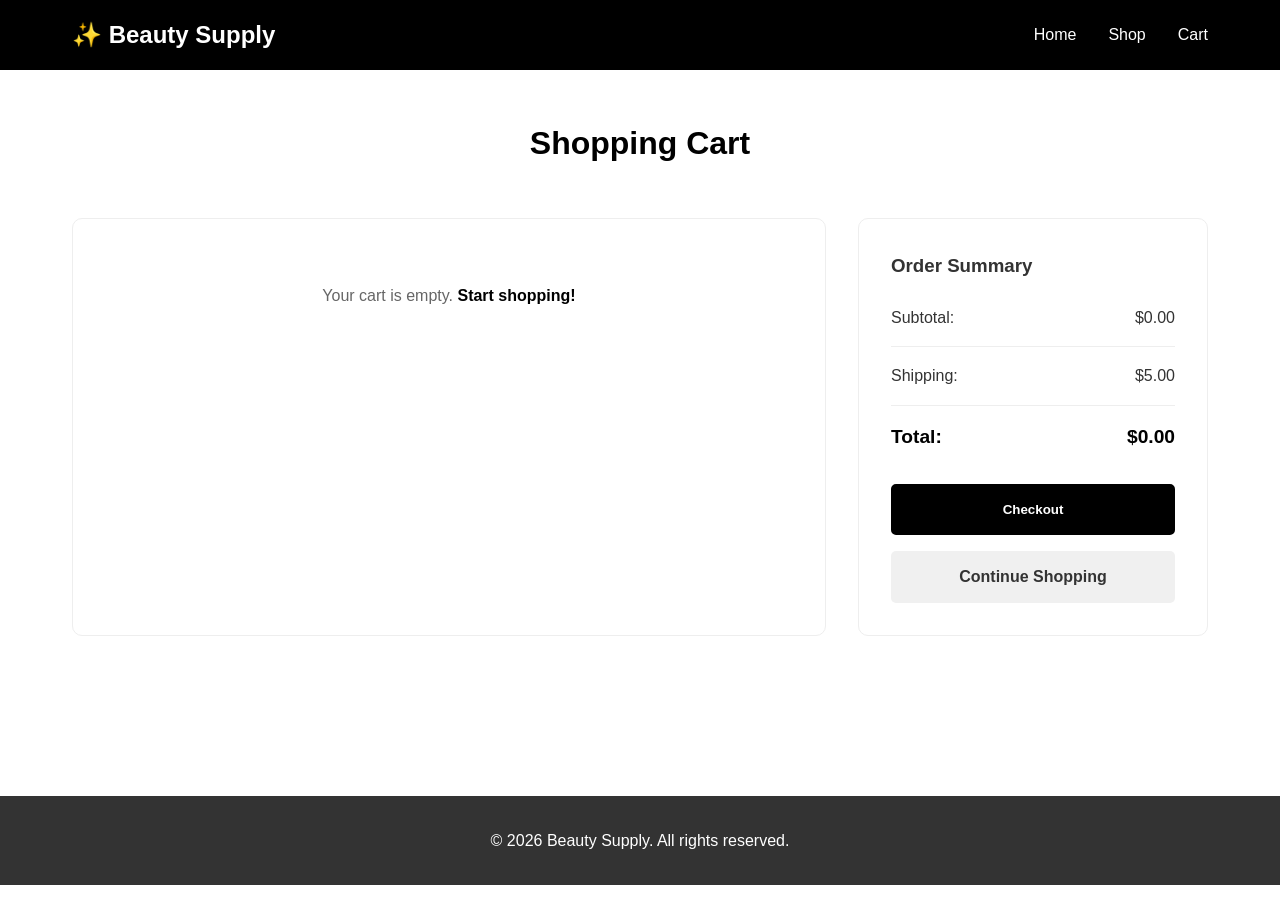
==== cart-page/cart.html @ bdc81472 "Initial beauty supply website" ====
<!DOCTYPE html>
<html lang="en">
<head>
    <meta charset="UTF-8">
    <meta name="viewport" content="width=device-width, initial-scale=1.0">
    <title>Beauty Supply - Cart</title>
    <link rel="stylesheet" href="../styles/style-landing.css">
    <link rel="stylesheet" href="style-cart.css">
</head>
<body>
    <nav class="navbar">
        <div class="nav-container">
            <h1 class="logo">✨ Beauty Supply</h1>
            <ul class="nav-links">
                <li><a href="../index.html">Home</a></li>
                <li><a href="../shop-page/shop.html">Shop</a></li>
                <li><a href="cart.html">Cart</a></li>
            </ul>
        </div>
    </nav>

    <main>
        <h2>Shopping Cart</h2>
        <div class="cart-container">
            <div class="cart-items" id="cartItems">
                <!-- Items will be loaded here -->
            </div>
            <div class="cart-summary">
                <h3>Order Summary</h3>
                <div class="summary-row">
                    <span>Subtotal:</span>
                    <span id="subtotal">$0.00</span>
                </div>
                <div class="summary-row">
                    <span>Shipping:</span>
                    <span>$5.00</span>
                </div>
                <div class="summary-row total">
                    <span>Total:</span>
                    <span id="total">$0.00</span>
                </div>
                <button class="btn-checkout">Checkout</button>
                <a href="../shop-page/shop.html" class="btn-continue">Continue Shopping</a>
            </div>
        </div>
    </main>

    <footer>
        <p>&copy; 2026 Beauty Supply. All rights reserved.</p>
    </footer>

    <script src="../products.js"></script>
    <script src="app.js"></script>
</body>
</html>
---- styles/style-landing.css ----
* {
    margin: 0;
    padding: 0;
    box-sizing: border-box;
}

body {
    font-family: 'Segoe UI', Tahoma, Geneva, Verdana, sans-serif;
    line-height: 1.6;
    color: #333;
}

/* Navbar */
.navbar {
    background: #000;
    padding: 1rem 0;
    position: sticky;
    top: 0;
    z-index: 100;
}

.nav-container {
    max-width: 1200px;
    margin: 0 auto;
    padding: 0 2rem;
    display: flex;
    justify-content: space-between;
    align-items: center;
}

.logo {
    color: white;
    font-size: 1.5rem;
}

.nav-links {
    display: flex;
    list-style: none;
    gap: 2rem;
}

.nav-links a {
    color: white;
    text-decoration: none;
    font-weight: 500;
    transition: 0.3s;
}

.nav-links a:hover {
    opacity: 0.8;
}

/* Main Content */
main {
    max-width: 1200px;
    margin: 0 auto;
    padding: 3rem 2rem;
}

.hero {
    text-align: center;
    margin-bottom: 4rem;
    padding: 2rem;
    background: rgba(102, 126, 234, 0.1);
    border-radius: 10px;
}

.hero h2 {
    font-size: 2.5rem;
    margin-bottom: 1rem;
    color: #000;
}

.hero p {
    font-size: 1.2rem;
    color: #555;
    margin-bottom: 2rem;
}

.btn {
    display: inline-block;
    background: #000;
    color: white;
    padding: 0.8rem 2rem;
    border-radius: 5px;
    text-decoration: none;
    font-weight: 600;
    transition: 0.3s;
    border: 2px solid #000;
}

.btn:hover {
    transform: scale(1.05);
}

.features {
    display: grid;
    grid-template-columns: repeat(auto-fit, minmax(250px, 1fr));
    gap: 2rem;
}

.feature-card {
    padding: 2rem;
    background: white;
    border: 1px solid #eee;
    border-radius: 10px;
    text-align: center;
    transition: 0.3s;
}

.feature-card:hover {
    box-shadow: 0 5px 15px rgba(0, 0, 0, 0.1);
}

.feature-card h3 {
    margin-bottom: 1rem;
    color: #000;
}

/* Footer */
footer {
    background: #333;
    color: white;
    text-align: center;
    padding: 2rem;
    margin-top: 4rem;
}
---- cart-page/style-cart.css ----
main h2 {
    text-align: center;
    font-size: 2rem;
    margin-bottom: 3rem;
    color: #000;
}

.cart-container {
    display: grid;
    grid-template-columns: 1fr 350px;
    gap: 2rem;
    margin-bottom: 3rem;
}

.cart-items {
    background: white;
    border: 1px solid #eee;
    border-radius: 10px;
    padding: 2rem;
}

.empty-cart {
    text-align: center;
    color: #666;
    padding: 2rem;
}

.empty-cart a {
    color: #000;
    text-decoration: none;
    font-weight: 600;
}

.cart-item {
    display: flex;
    align-items: center;
    justify-content: space-between;
    padding: 1.5rem;
    border-bottom: 1px solid #eee;
    gap: 1rem;
}

.cart-item:last-child {
    border-bottom: none;
}

.item-info {
    display: flex;
    gap: 1rem;
    flex: 1;
}

.item-image {
    font-size: 2.5rem;
}

.item-details h3 {
    margin-bottom: 0.5rem;
}

.item-details p {
    color: #666;
    font-size: 0.9rem;
}

.item-quantity {
    display: flex;
    align-items: center;
    gap: 0.5rem;
}

.item-quantity button {
    background: #f0f0f0;
    border: none;
    width: 30px;
    height: 30px;
    border-radius: 5px;
    cursor: pointer;
    font-weight: bold;
}

.item-quantity button:hover {
    background: #e0e0e0;
}

.item-quantity input {
    width: 50px;
    text-align: center;
    border: 1px solid #ddd;
    padding: 0.3rem;
    border-radius: 5px;
}

.item-price {
    font-size: 1.2rem;
    font-weight: bold;
    color: #000;
    min-width: 80px;
    text-align: right;
}

.btn-remove {
    background: #ff6b6b;
    color: white;
    border: none;
    padding: 0.5rem 1rem;
    border-radius: 5px;
    cursor: pointer;
    transition: 0.3s;
}

.btn-remove:hover {
    background: #ee5a52;
}

.cart-summary {
    background: white;
    border: 1px solid #eee;
    border-radius: 10px;
    padding: 2rem;
    height: fit-content;
    position: sticky;
    top: 100px;
}

.cart-summary h3 {
    margin-bottom: 1.5rem;
    color: #333;
}

.summary-row {
    display: flex;
    justify-content: space-between;
    margin-bottom: 1rem;
    padding-bottom: 1rem;
    border-bottom: 1px solid #eee;
}

.summary-row.total {
    font-weight: bold;
    font-size: 1.2rem;
    border: none;
    margin: 1rem 0;
    color: #000;
}

.btn-checkout {
    width: 100%;
    background: #000;
    color: white;
    border: 2px solid #000;
    padding: 1rem;
    border-radius: 5px;
    font-weight: 600;
    cursor: pointer;
    margin-bottom: 1rem;
    transition: 0.3s;
}

.btn-checkout:hover {
    transform: scale(1.02);
}

.btn-continue {
    display: block;
    text-align: center;
    background: #f0f0f0;
    color: #333;
    padding: 0.8rem;
    border-radius: 5px;
    text-decoration: none;
    font-weight: 600;
    transition: 0.3s;
}

.btn-continue:hover {
    background: #e0e0e0;
}

@media (max-width: 768px) {
    .cart-container {
        grid-template-columns: 1fr;
    }
    
    .cart-summary {
        position: static;
    }
    
    .cart-item {
        flex-direction: column;
        align-items: flex-start;
    }
    
    .item-price {
        align-self: flex-end;
    }
}
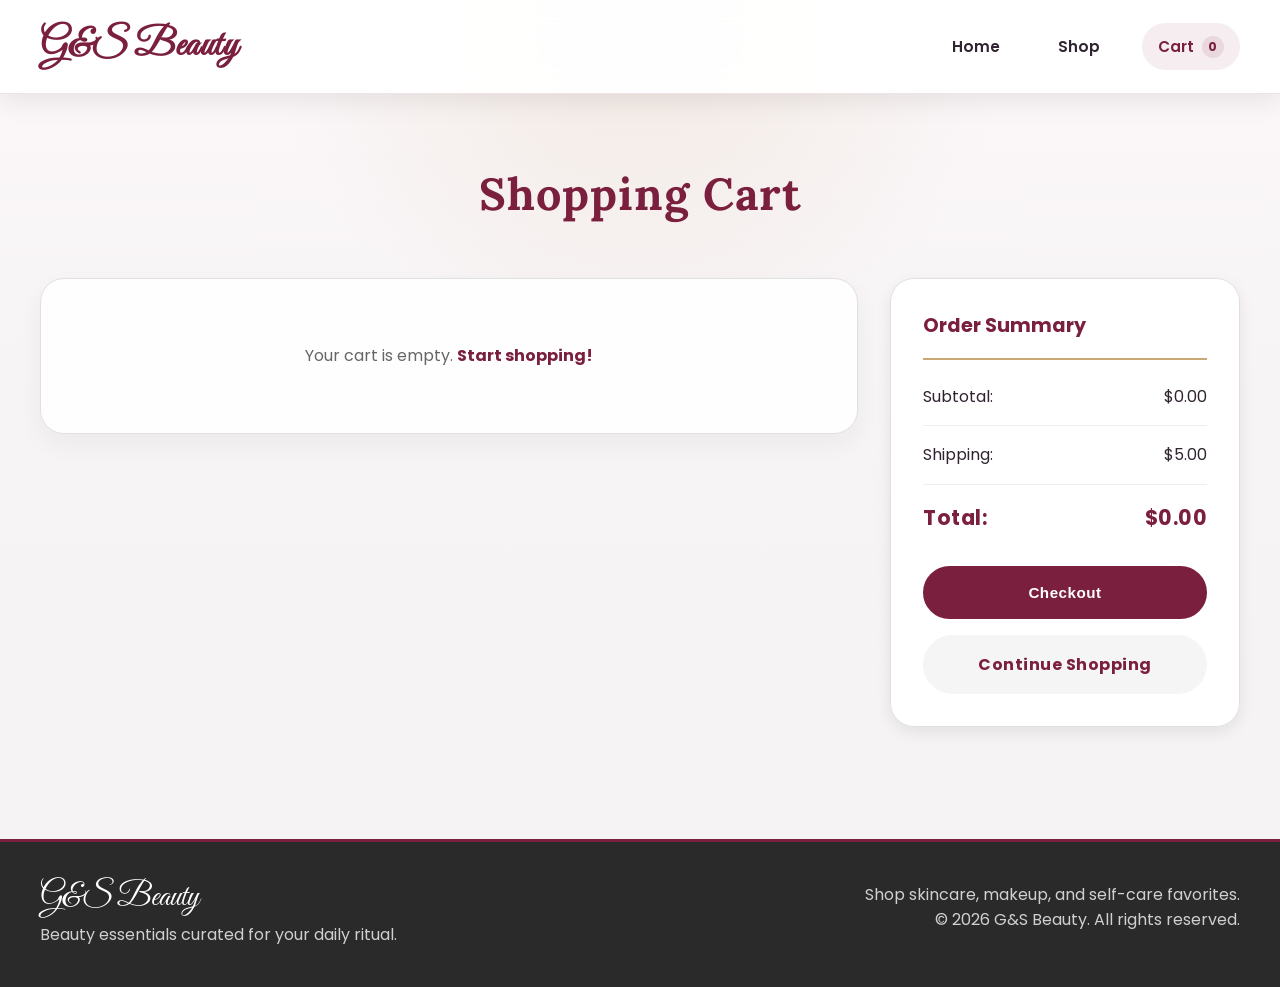
==== commit c1a82902: "Final! doone" ====
--- a/cart-page/cart.html
+++ b/cart-page/cart.html
@@ -3,21 +3,12 @@
 <head>
     <meta charset="UTF-8">
     <meta name="viewport" content="width=device-width, initial-scale=1.0">
-    <title>Beauty Supply - Cart</title>
+    <title>G&S Beauty - Cart</title>
     <link rel="stylesheet" href="../styles/style-landing.css">
     <link rel="stylesheet" href="style-cart.css">
 </head>
-<body>
-    <nav class="navbar">
-        <div class="nav-container">
-            <h1 class="logo">✨ Beauty Supply</h1>
-            <ul class="nav-links">
-                <li><a href="../index.html">Home</a></li>
-                <li><a href="../shop-page/shop.html">Shop</a></li>
-                <li><a href="cart.html">Cart</a></li>
-            </ul>
-        </div>
-    </nav>
+<body data-page="cart">
+    <div id="site-header"></div>
 
     <main>
         <h2>Shopping Cart</h2>
@@ -45,10 +36,9 @@
         </div>
     </main>
 
-    <footer>
-        <p>&copy; 2026 Beauty Supply. All rights reserved.</p>
-    </footer>
+    <div id="site-footer"></div>
 
+    <script src="../shared-layout.js"></script>
     <script src="../products.js"></script>
     <script src="app.js"></script>
 </body>
--- a/styles/style-landing.css
+++ b/styles/style-landing.css
@@ -1,127 +1,346 @@
+@import url('https://fonts.googleapis.com/css2?family=Great+Vibes&family=Lora:ital@0;1&family=Poppins:wght@400;600;700&display=swap');
+
+:root {
+    --color-wine: #7B1F3E;
+    --color-wine-deep: #5f1730;
+    --color-gold: #C9A876;
+    --color-gold-deep: #B8935F;
+    --color-ink: #2f2430;
+    --color-muted: #6f6671;
+    --color-surface: #ffffff;
+    --color-surface-soft: #f8f3f5;
+    --color-border: #e7dde2;
+    --shadow-soft: 0 12px 35px rgba(123, 31, 62, 0.10);
+    --shadow-nav: 0 8px 24px rgba(0, 0, 0, 0.08);
+    --content-width: min(1200px, calc(100% - 2rem));
+}
+
 * {
     margin: 0;
     padding: 0;
     box-sizing: border-box;
 }
 
+html {
+    font-size: 16px;
+}
+
 body {
-    font-family: 'Segoe UI', Tahoma, Geneva, Verdana, sans-serif;
+    min-height: 100vh;
+    display: flex;
+    flex-direction: column;
+    font-family: 'Poppins', sans-serif;
     line-height: 1.6;
-    color: #333;
+    color: var(--color-ink);
+    background:
+        radial-gradient(circle at top, rgba(201, 168, 118, 0.18), transparent 32%),
+        linear-gradient(180deg, #fcf8fa 0%, #f7f4f6 40%, #f4f2f3 100%);
 }
 
 /* Navbar */
 .navbar {
-    background: #000;
+    background: rgba(255, 255, 255, 0.95);
+    backdrop-filter: blur(14px);
+    border-bottom: 1px solid rgba(123, 31, 62, 0.12);
     padding: 1rem 0;
     position: sticky;
     top: 0;
     z-index: 100;
+    box-shadow: var(--shadow-nav);
 }
 
 .nav-container {
-    max-width: 1200px;
+    width: var(--content-width);
     margin: 0 auto;
-    padding: 0 2rem;
     display: flex;
     justify-content: space-between;
     align-items: center;
+    gap: 1rem;
+    position: relative;
 }
 
 .logo {
-    color: white;
-    font-size: 1.5rem;
+    color: var(--color-wine);
+    font-size: clamp(1.9rem, 3vw, 2.4rem);
+    font-weight: 700;
+    letter-spacing: 0.5px;
+    font-family: 'Great Vibes', cursive;
+    text-decoration: none;
+    white-space: nowrap;
 }
 
 .nav-links {
     display: flex;
     list-style: none;
-    gap: 2rem;
+    gap: clamp(0.75rem, 2vw, 2rem);
+    align-items: center;
 }
 
 .nav-links a {
-    color: white;
+    color: var(--color-ink);
     text-decoration: none;
-    font-weight: 500;
-    transition: 0.3s;
-}
-
-.nav-links a:hover {
-    opacity: 0.8;
+    font-weight: 600;
+    transition: color 0.3s ease, background-color 0.3s ease;
+    font-size: 0.95rem;
+    padding: 0.7rem 1rem;
+    border-radius: 999px;
+    display: inline-flex;
+    align-items: center;
+    gap: 0.5rem;
+}
+
+.nav-links a:hover,
+.nav-links a.active {
+    color: var(--color-wine);
+    background: rgba(123, 31, 62, 0.08);
+}
+
+.menu-toggle {
+    display: none;
+    border: 1px solid rgba(123, 31, 62, 0.2);
+    background: var(--color-surface);
+    border-radius: 0.9rem;
+    width: 48px;
+    height: 48px;
+    padding: 0.65rem;
+    cursor: pointer;
+    margin-left: auto;
+}
+
+.menu-toggle span {
+    display: block;
+    width: 100%;
+    height: 2px;
+    background: var(--color-wine);
+    margin: 5px 0;
+    transition: transform 0.25s ease, opacity 0.25s ease;
+}
+
+.menu-toggle.open span:nth-child(1) {
+    transform: translateY(7px) rotate(45deg);
+}
+
+.menu-toggle.open span:nth-child(2) {
+    opacity: 0;
+}
+
+.menu-toggle.open span:nth-child(3) {
+    transform: translateY(-7px) rotate(-45deg);
+}
+
+.cart-count {
+    min-width: 1.4rem;
+    height: 1.4rem;
+    display: inline-grid;
+    place-items: center;
+    padding: 0 0.3rem;
+    border-radius: 999px;
+    background: rgba(123, 31, 62, 0.1);
+    color: var(--color-wine);
+    font-size: 0.78rem;
+    font-weight: 700;
+}
+
+.cart-count.has-items {
+    background: var(--color-gold);
+    color: white;
 }
 
 /* Main Content */
 main {
-    max-width: 1200px;
+    width: var(--content-width);
     margin: 0 auto;
-    padding: 3rem 2rem;
+    padding: clamp(2rem, 5vw, 4rem) 0;
+    flex: 1;
 }
 
 .hero {
     text-align: center;
-    margin-bottom: 4rem;
-    padding: 2rem;
-    background: rgba(102, 126, 234, 0.1);
-    border-radius: 10px;
+    margin-bottom: clamp(2.5rem, 6vw, 4rem);
+    padding: clamp(2.5rem, 7vw, 5rem) clamp(1.2rem, 4vw, 4rem);
+    background:
+        radial-gradient(circle at top, rgba(255, 255, 255, 0.16), transparent 30%),
+        linear-gradient(135deg, var(--color-wine) 0%, #A02E50 55%, #b54667 100%);
+    border-radius: clamp(1.25rem, 3vw, 2rem);
+    color: white;
+    box-shadow: var(--shadow-soft);
 }
 
 .hero h2 {
-    font-size: 2.5rem;
+    font-family: 'Lora', serif;
+    font-size: clamp(2.1rem, 6vw, 4rem);
     margin-bottom: 1rem;
-    color: #000;
+    color: white;
+    font-weight: 700;
+    letter-spacing: 0.02em;
 }
 
 .hero p {
-    font-size: 1.2rem;
-    color: #555;
+    font-size: clamp(1rem, 2.5vw, 1.2rem);
+    color: rgba(255, 255, 255, 0.9);
     margin-bottom: 2rem;
+    max-width: 40rem;
+    margin-inline: auto;
 }
 
 .btn {
     display: inline-block;
-    background: #000;
-    color: white;
-    padding: 0.8rem 2rem;
-    border-radius: 5px;
+    background: var(--color-gold);
+    color: white;
+    padding: 1rem 2.5rem;
+    border-radius: 999px;
     text-decoration: none;
-    font-weight: 600;
-    transition: 0.3s;
-    border: 2px solid #000;
+    font-weight: 700;
+    transition: transform 0.3s ease, background-color 0.3s ease, border-color 0.3s ease;
+    border: 2px solid var(--color-gold);
+    letter-spacing: 0.04em;
+    font-size: 0.95rem;
 }
 
 .btn:hover {
-    transform: scale(1.05);
+    background: var(--color-gold-deep);
+    border-color: var(--color-gold-deep);
+    transform: translateY(-2px);
 }
 
 .features {
     display: grid;
-    grid-template-columns: repeat(auto-fit, minmax(250px, 1fr));
-    gap: 2rem;
+    grid-template-columns: repeat(auto-fit, minmax(min(100%, 250px), 1fr));
+    gap: clamp(1rem, 3vw, 2rem);
 }
 
 .feature-card {
-    padding: 2rem;
-    background: white;
-    border: 1px solid #eee;
-    border-radius: 10px;
+    padding: clamp(1.4rem, 4vw, 2rem);
+    background: rgba(255, 255, 255, 0.85);
+    border: 1px solid var(--color-border);
+    border-radius: 1.5rem;
     text-align: center;
-    transition: 0.3s;
+    transition: transform 0.3s ease, box-shadow 0.3s ease, border-color 0.3s ease;
+    box-shadow: 0 10px 24px rgba(47, 36, 48, 0.04);
 }
 
 .feature-card:hover {
-    box-shadow: 0 5px 15px rgba(0, 0, 0, 0.1);
+    box-shadow: var(--shadow-soft);
+    transform: translateY(-4px);
+    border-color: rgba(201, 168, 118, 0.8);
 }
 
 .feature-card h3 {
     margin-bottom: 1rem;
-    color: #000;
+    color: var(--color-wine);
+    font-size: 1.2rem;
+    font-weight: 700;
+    font-family: 'Lora', serif;
+}
+
+.feature-card p {
+    color: var(--color-muted);
 }
 
 /* Footer */
-footer {
-    background: #333;
-    color: white;
-    text-align: center;
-    padding: 2rem;
-    margin-top: 4rem;
-}
+footer,
+.site-footer {
+    background: #2a2a2a;
+    color: white;
+    margin-top: auto;
+    border-top: 3px solid var(--color-wine);
+}
+
+.footer-container {
+    width: var(--content-width);
+    margin: 0 auto;
+    padding: clamp(1.5rem, 4vw, 2.5rem) 0;
+    display: flex;
+    justify-content: space-between;
+    gap: 1.5rem;
+    flex-wrap: wrap;
+}
+
+.footer-brand {
+    font-family: 'Great Vibes', cursive;
+    font-size: 2rem;
+    line-height: 1;
+    margin-bottom: 0.5rem;
+}
+
+.footer-copy,
+.footer-meta p {
+    color: rgba(255, 255, 255, 0.78);
+}
+
+.footer-meta {
+    text-align: right;
+}
+
+@media (max-width: 900px) {
+    .nav-container {
+        flex-wrap: wrap;
+    }
+
+    .menu-toggle {
+        display: inline-block;
+    }
+
+    .nav-links {
+        width: 100%;
+        display: none;
+        flex-direction: column;
+        align-items: stretch;
+        gap: 0.5rem;
+        padding: 1rem;
+        background: var(--color-surface);
+        border-radius: 1.2rem;
+        border: 1px solid rgba(123, 31, 62, 0.12);
+        box-shadow: var(--shadow-soft);
+    }
+
+    .nav-links.open {
+        display: flex;
+    }
+
+    .nav-links li,
+    .nav-links a {
+        width: 100%;
+    }
+
+    .nav-links a {
+        justify-content: space-between;
+    }
+}
+
+@media (max-width: 700px) {
+    :root {
+        --content-width: min(1200px, calc(100% - 1.25rem));
+    }
+
+    .hero {
+        text-align: left;
+    }
+
+    .hero p {
+        margin-inline: 0;
+    }
+
+    .btn {
+        width: 100%;
+        text-align: center;
+    }
+
+    .footer-meta {
+        text-align: left;
+    }
+}
+
+@media (max-width: 480px) {
+    html {
+        font-size: 15px;
+    }
+
+    .navbar {
+        padding: 0.8rem 0;
+    }
+
+    .feature-card h3 {
+        font-size: 1.1rem;
+    }
+}
--- a/cart-page/style-cart.css
+++ b/cart-page/style-cart.css
@@ -1,22 +1,29 @@
+@import url('https://fonts.googleapis.com/css2?family=Great+Vibes&family=Lora:ital@0;1&family=Poppins:wght@400;600;700&display=swap');
+
 main h2 {
     text-align: center;
-    font-size: 2rem;
-    margin-bottom: 3rem;
-    color: #000;
+    font-size: clamp(2rem, 4vw, 2.8rem);
+    margin-bottom: clamp(1.5rem, 4vw, 3rem);
+    color: #7B1F3E;
+    font-weight: 700;
+    letter-spacing: 1px;
+    font-family: 'Lora', serif;
 }
 
 .cart-container {
     display: grid;
     grid-template-columns: 1fr 350px;
-    gap: 2rem;
+    gap: clamp(1rem, 3vw, 2rem);
     margin-bottom: 3rem;
+    align-items: start;
 }
 
 .cart-items {
-    background: white;
-    border: 1px solid #eee;
-    border-radius: 10px;
-    padding: 2rem;
+    background: rgba(255, 255, 255, 0.9);
+    border: 1px solid #e0e0e0;
+    border-radius: 1.5rem;
+    padding: clamp(1rem, 3vw, 2rem);
+    box-shadow: 0 10px 24px rgba(47, 36, 48, 0.05);
 }
 
 .empty-cart {
@@ -26,18 +33,19 @@
 }
 
 .empty-cart a {
-    color: #000;
+    color: #7B1F3E;
     text-decoration: none;
-    font-weight: 600;
+    font-weight: 700;
 }
 
 .cart-item {
     display: flex;
     align-items: center;
     justify-content: space-between;
-    padding: 1.5rem;
+    padding: 1.25rem 0;
     border-bottom: 1px solid #eee;
     gap: 1rem;
+    flex-wrap: wrap;
 }
 
 .cart-item:last-child {
@@ -48,39 +56,54 @@
     display: flex;
     gap: 1rem;
     flex: 1;
+    min-width: min(100%, 240px);
 }
 
 .item-image {
-    font-size: 2.5rem;
+    width: clamp(70px, 18vw, 90px);
+    aspect-ratio: 1;
+    object-fit: cover;
+    border-radius: 1rem;
+    background: #f4edf0;
 }
 
 .item-details h3 {
     margin-bottom: 0.5rem;
+    font-weight: 700;
+    color: #333;
+    font-family: 'Lora', serif;
+    font-style: italic;
 }
 
 .item-details p {
     color: #666;
     font-size: 0.9rem;
+    font-family: 'Lora', serif;
+    font-style: italic;
 }
 
 .item-quantity {
     display: flex;
     align-items: center;
     gap: 0.5rem;
+    flex-wrap: wrap;
 }
 
 .item-quantity button {
-    background: #f0f0f0;
-    border: none;
-    width: 30px;
-    height: 30px;
-    border-radius: 5px;
+    background: #f5f5f5;
+    border: 1px solid #ddd;
+    width: 35px;
+    height: 35px;
+    border-radius: 0;
     cursor: pointer;
-    font-weight: bold;
+    font-weight: 700;
+    transition: 0.3s;
 }
 
 .item-quantity button:hover {
-    background: #e0e0e0;
+    background: #C9A876;
+    color: white;
+    border-color: #C9A876;
 }
 
 .item-quantity input {
@@ -92,40 +115,48 @@
 }
 
 .item-price {
-    font-size: 1.2rem;
-    font-weight: bold;
-    color: #000;
+    font-size: 1.3rem;
+    font-weight: 700;
+    color: #7B1F3E;
     min-width: 80px;
     text-align: right;
+    letter-spacing: 0.5px;
 }
 
 .btn-remove {
-    background: #ff6b6b;
+    background: #C9A876;
     color: white;
-    border: none;
+    border: 2px solid #C9A876;
     padding: 0.5rem 1rem;
-    border-radius: 5px;
+    border-radius: 999px;
     cursor: pointer;
     transition: 0.3s;
+    font-weight: 600;
 }
 
 .btn-remove:hover {
-    background: #ee5a52;
+    background: #B8935F;
+    border-color: #B8935F;
 }
 
 .cart-summary {
-    background: white;
-    border: 1px solid #eee;
-    border-radius: 10px;
-    padding: 2rem;
+    background: rgba(255, 255, 255, 0.95);
+    border: 1px solid #e0e0e0;
+    border-radius: 1.5rem;
+    padding: clamp(1.2rem, 3vw, 2rem);
     height: fit-content;
     position: sticky;
     top: 100px;
+    box-shadow: 0 5px 15px rgba(0, 0, 0, 0.08);
 }
 
 .cart-summary h3 {
     margin-bottom: 1.5rem;
-    color: #333;
+    color: #7B1F3E;
+    font-weight: 700;
+    font-size: 1.2rem;
+    border-bottom: 2px solid #C9A876;
+    padding-bottom: 1rem;
 }
 
 .summary-row {
@@ -137,44 +168,51 @@
 }
 
 .summary-row.total {
-    font-weight: bold;
-    font-size: 1.2rem;
+    font-weight: 700;
+    font-size: 1.3rem;
     border: none;
     margin: 1rem 0;
-    color: #000;
+    color: #7B1F3E;
+    letter-spacing: 0.5px;
 }
 
 .btn-checkout {
     width: 100%;
-    background: #000;
+    background: #7B1F3E;
     color: white;
-    border: 2px solid #000;
+    border: 2px solid #7B1F3E;
     padding: 1rem;
-    border-radius: 5px;
-    font-weight: 600;
+    border-radius: 999px;
+    font-weight: 700;
     cursor: pointer;
     margin-bottom: 1rem;
-    transition: 0.3s;
+    transition: all 0.3s;
+    font-size: 0.95rem;
+    letter-spacing: 0.5px;
 }
 
 .btn-checkout:hover {
-    transform: scale(1.02);
+    background: #C9A876;
+    border-color: #C9A876;
 }
 
 .btn-continue {
     display: block;
     text-align: center;
-    background: #f0f0f0;
-    color: #333;
-    padding: 0.8rem;
-    border-radius: 5px;
+    background: #f5f5f5;
+    color: #7B1F3E;
+    padding: 0.9rem;
+    border-radius: 999px;
     text-decoration: none;
-    font-weight: 600;
-    transition: 0.3s;
+    font-weight: 700;
+    transition: all 0.3s;
+    border: 2px solid #f5f5f5;
+    letter-spacing: 0.5px;
 }
 
 .btn-continue:hover {
-    background: #e0e0e0;
+    background: white;
+    border-color: #7B1F3E;
 }
 
 @media (max-width: 768px) {
@@ -190,8 +228,31 @@
         flex-direction: column;
         align-items: flex-start;
     }
+
+    .item-info,
+    .item-quantity,
+    .item-price,
+    .btn-remove {
+        width: 100%;
+    }
     
     .item-price {
-        align-self: flex-end;
-    }
-}
+        text-align: left;
+    }
+
+    .btn-remove {
+        text-align: center;
+    }
+}
+
+@media (max-width: 520px) {
+    .item-info {
+        flex-direction: column;
+        align-items: flex-start;
+    }
+
+    .item-quantity button {
+        width: 42px;
+        height: 42px;
+    }
+}
